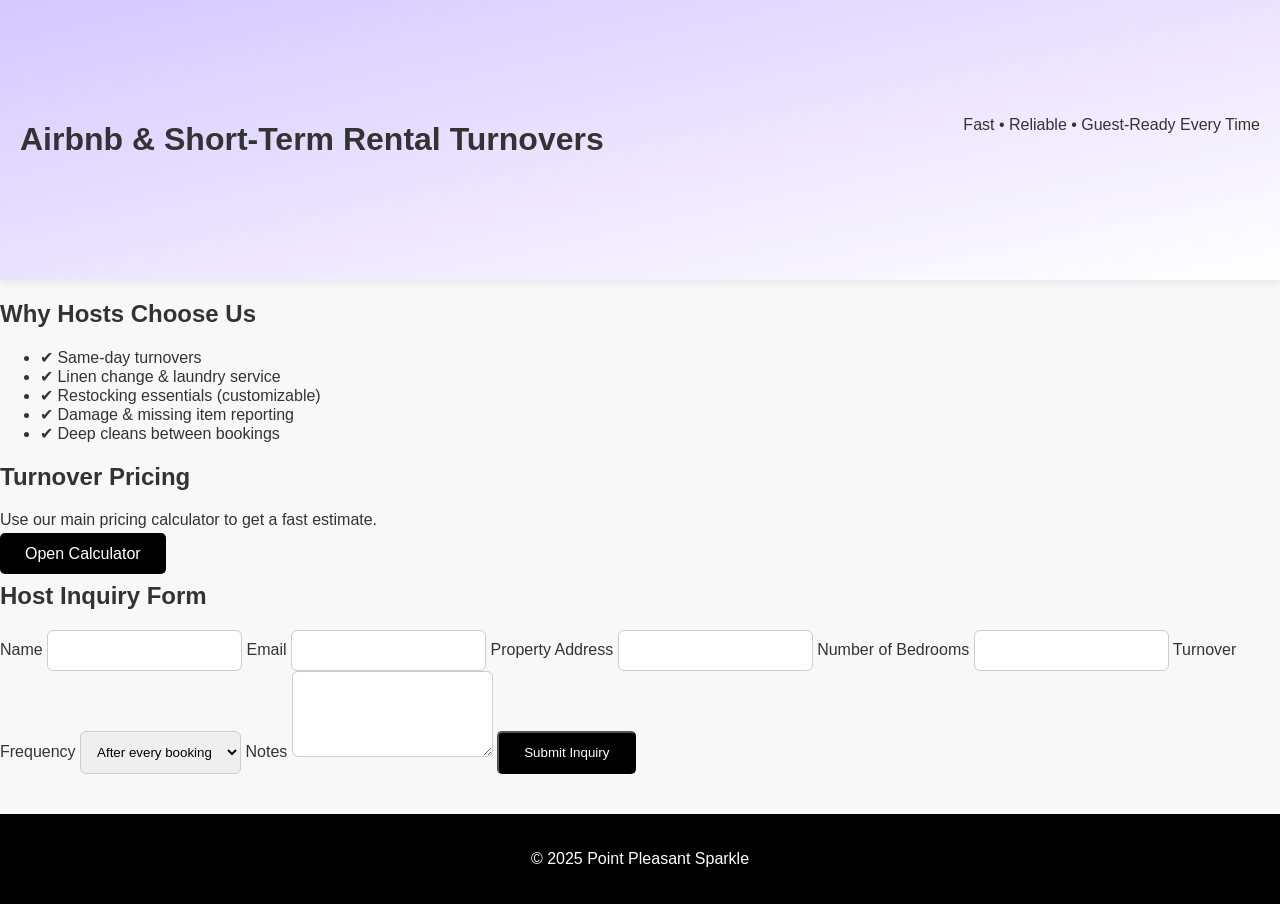
==== airbnb.html @ f56be77a "Add files via upload" ====
<!DOCTYPE html>
<html lang="en">
<head>
  <meta charset="UTF-8" />
  <meta name="viewport" content="width=device-width, initial-scale=1.0" />
  <title>Airbnb Host Cleaning • Point Pleasant Sparkle</title>
  <link rel="stylesheet" href="styles.css" />
</head>
<body>
  <header class="hero small-hero">
    <h1>Airbnb & Short‑Term Rental Turnovers</h1>
    <p>Fast • Reliable • Guest‑Ready Every Time</p>
  </header>

  <section class="section">
    <h2>Why Hosts Choose Us</h2>
    <ul>
      <li>✔ Same‑day turnovers</li>
      <li>✔ Linen change & laundry service</li>
      <li>✔ Restocking essentials (customizable)</li>
      <li>✔ Damage & missing item reporting</li>
      <li>✔ Deep cleans between bookings</li>
    </ul>
  </section>

  <section class="section">
    <h2>Turnover Pricing</h2>
    <p>Use our main pricing calculator to get a fast estimate.</p>
    <a class="btn" href="index.html#pricing">Open Calculator</a>
  </section>

  <section class="section">
    <h2>Host Inquiry Form</h2>
    <form action="https://formsubmit.co/YOUR-EMAIL" method="POST">
      <input type="hidden" name="_captcha" value="false" />
      <input type="hidden" name="_subject" value="New Airbnb Host Inquiry" />

      <label>Name</label>
      <input type="text" name="name" required />

      <label>Email</label>
      <input type="email" name="email" required />

      <label>Property Address</label>
      <input type="text" name="address" required />

      <label>Number of Bedrooms</label>
      <input type="number" name="bedrooms" min="1" required />

      <label>Turnover Frequency</label>
      <select name="frequency" required>
        <option>After every booking</option>
        <option>Weekly</option>
        <option>Bi‑weekly</option>
      </select>

      <label>Notes</label>
      <textarea name="notes" rows="4"></textarea>

      <button type="submit" class="btn">Submit Inquiry</button>
    </form>
  </section>

  <footer>
    <p>© 2025 Point Pleasant Sparkle</p>
  </footer>
</body>
</html>
---- styles.css ----
body {margin:0;font-family:Segoe UI, sans-serif;background:#f8f8f8;color:#333;}
header {display:flex;justify-content:space-between;padding:20px 40px;background:white;box-shadow:0 2px 10px rgba(0,0,0,0.08);position:sticky;top:0;z-index:10;}
.logo {font-size:22px;font-weight:bold;}
nav a {margin-left:20px;text-decoration:none;color:#444;}
.hero {text-align:center;padding:100px 20px;background:linear-gradient(to bottom right,#d5c8ff,#ffffff);}
.btn {padding:12px 25px;background:black;color:white;text-decoration:none;border-radius:5px;}
.services, .pricing, .booking, .contact {padding:60px 40px;text-align:center;}
.service-grid {display:grid;grid-template-columns:repeat(auto-fit,minmax(250px,1fr));gap:20px;margin-top:30px;}
.service-card {background:white;padding:25px;border-radius:10px;box-shadow:0 5px 20px rgba(0,0,0,0.05);}
.calculator {max-width:400px;margin:auto;display:grid;gap:10px;background:#fff;padding:20px;border-radius:12px;box-shadow:0 5px 20px rgba(0,0,0,0.05);}
input, select, textarea {padding:12px;border-radius:6px;border:1px solid #ccc;}
footer {text-align:center;padding:20px;background:black;color:white;margin-top:40px;}
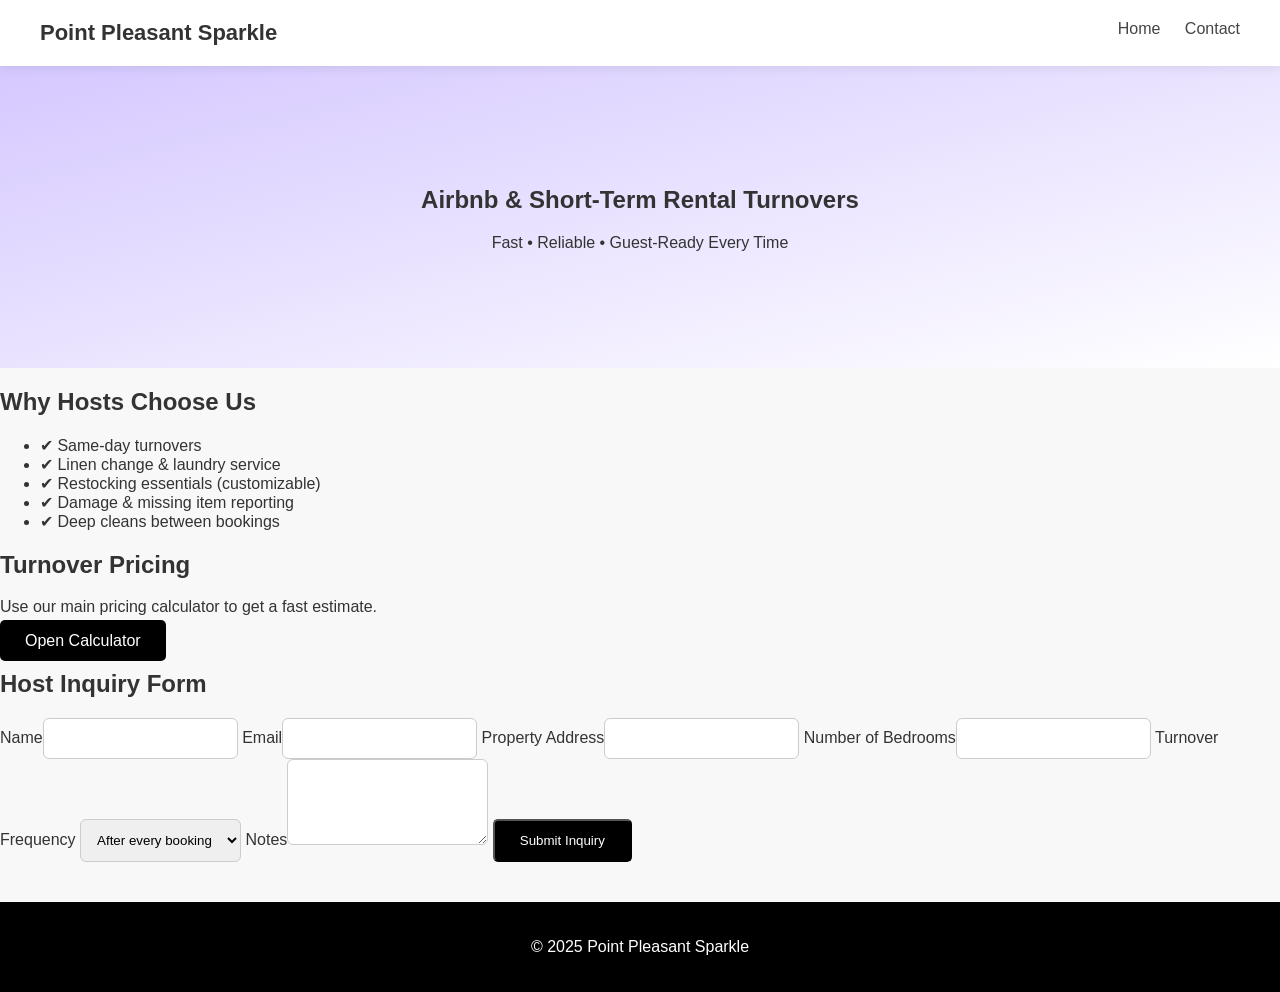
==== commit 43d3a736: "Update airbnb.html" ====
--- a/airbnb.html
+++ b/airbnb.html
@@ -1,68 +1,68 @@
 <!DOCTYPE html>
 <html lang="en">
 <head>
-  <meta charset="UTF-8" />
-  <meta name="viewport" content="width=device-width, initial-scale=1.0" />
-  <title>Airbnb Host Cleaning • Point Pleasant Sparkle</title>
-  <link rel="stylesheet" href="styles.css" />
+<meta charset="UTF-8">
+<meta name="viewport" content="width=device-width, initial-scale=1.0">
+<title>Airbnb Host Cleaning • Point Pleasant Sparkle</title>
+<link rel="stylesheet" href="styles.css">
+<link rel="stylesheet" href="https://cdnjs.cloudflare.com/ajax/libs/font-awesome/6.4.0/css/all.min.css">
 </head>
 <body>
-  <header class="hero small-hero">
-    <h1>Airbnb & Short‑Term Rental Turnovers</h1>
-    <p>Fast • Reliable • Guest‑Ready Every Time</p>
-  </header>
 
-  <section class="section">
+<header>
+    <div class="logo">Point Pleasant Sparkle</div>
+    <nav>
+        <a href="index.html">Home</a>
+        <a href="#contact">Contact</a>
+    </nav>
+</header>
+
+<section class="hero">
+    <h1>Airbnb & Short-Term Rental Turnovers</h1>
+    <p>Fast • Reliable • Guest-Ready Every Time</p>
+</section>
+
+<section class="section">
     <h2>Why Hosts Choose Us</h2>
     <ul>
-      <li>✔ Same‑day turnovers</li>
+      <li>✔ Same-day turnovers</li>
       <li>✔ Linen change & laundry service</li>
       <li>✔ Restocking essentials (customizable)</li>
       <li>✔ Damage & missing item reporting</li>
       <li>✔ Deep cleans between bookings</li>
     </ul>
-  </section>
+</section>
 
-  <section class="section">
+<section class="section">
     <h2>Turnover Pricing</h2>
     <p>Use our main pricing calculator to get a fast estimate.</p>
     <a class="btn" href="index.html#pricing">Open Calculator</a>
-  </section>
+</section>
 
-  <section class="section">
+<section class="section" id="contact">
     <h2>Host Inquiry Form</h2>
     <form action="https://formsubmit.co/YOUR-EMAIL" method="POST">
       <input type="hidden" name="_captcha" value="false" />
       <input type="hidden" name="_subject" value="New Airbnb Host Inquiry" />
-
-      <label>Name</label>
-      <input type="text" name="name" required />
-
-      <label>Email</label>
-      <input type="email" name="email" required />
-
-      <label>Property Address</label>
-      <input type="text" name="address" required />
-
-      <label>Number of Bedrooms</label>
-      <input type="number" name="bedrooms" min="1" required />
-
+      <label>Name</label><input type="text" name="name" required />
+      <label>Email</label><input type="email" name="email" required />
+      <label>Property Address</label><input type="text" name="address" required />
+      <label>Number of Bedrooms</label><input type="number" name="bedrooms" min="1" required />
       <label>Turnover Frequency</label>
       <select name="frequency" required>
         <option>After every booking</option>
         <option>Weekly</option>
-        <option>Bi‑weekly</option>
+        <option>Bi-weekly</option>
       </select>
-
-      <label>Notes</label>
-      <textarea name="notes" rows="4"></textarea>
-
+      <label>Notes</label><textarea name="notes" rows="4"></textarea>
       <button type="submit" class="btn">Submit Inquiry</button>
     </form>
-  </section>
+</section>
 
-  <footer>
-    <p>© 2025 Point Pleasant Sparkle</p>
-  </footer>
+<script src="//code.tidio.co/YOUR_TIDIO_KEY.js" async></script>
+
+<footer>
+<p>© 2025 Point Pleasant Sparkle</p>
+</footer>
 </body>
-</html>
+</html>
